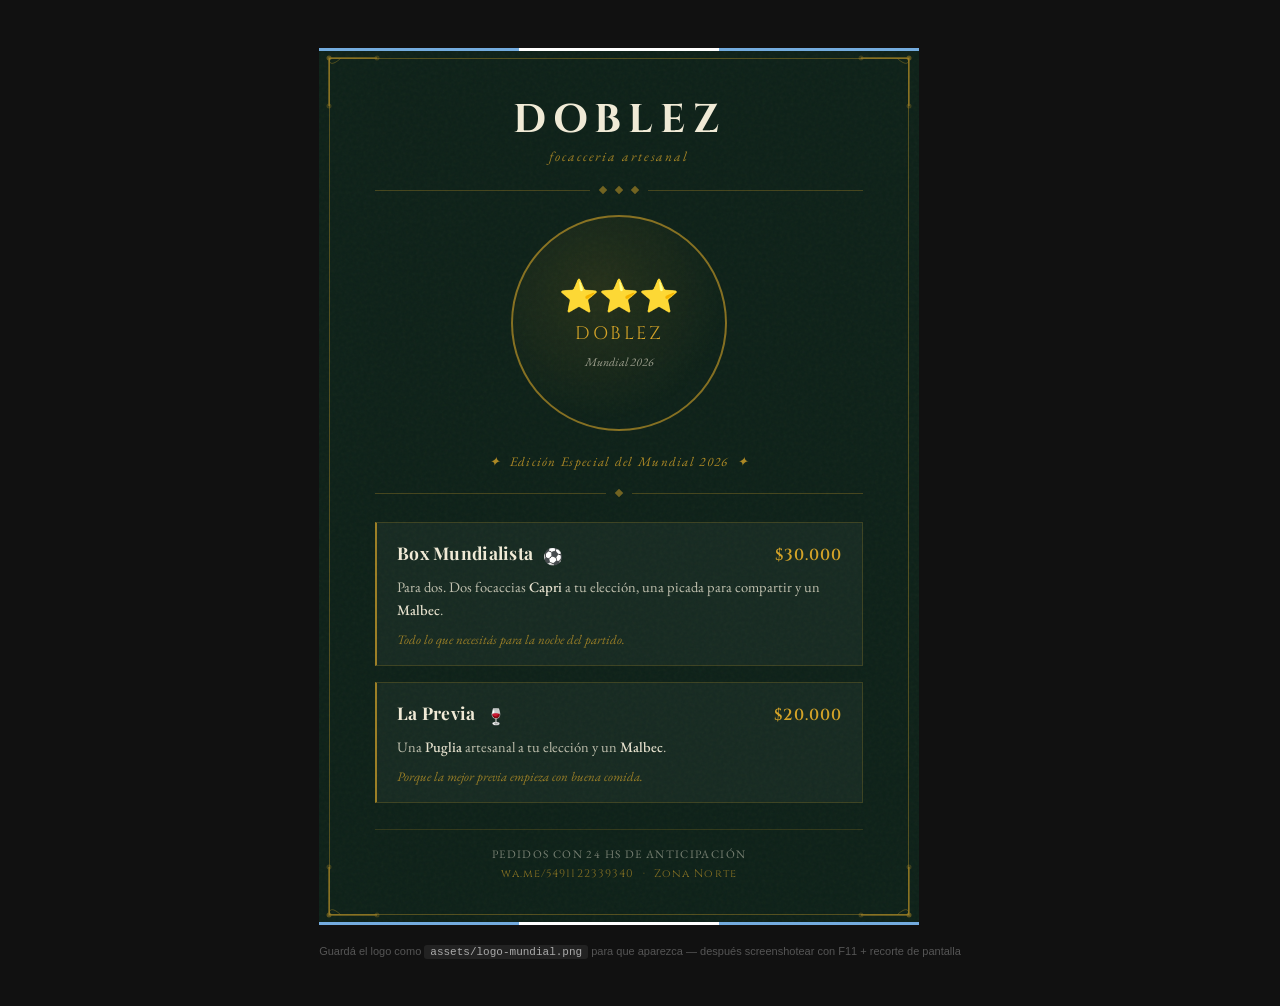
==== flyers/mundial-2026.html @ afcc997a "feat: add Mundial 2026 flyer" ====
<!DOCTYPE html>
<html lang="es">
<head>
  <meta charset="UTF-8">
  <title>Doblez — Mundial 2026</title>
  <link rel="preconnect" href="https://fonts.googleapis.com">
  <link href="https://fonts.googleapis.com/css2?family=Cinzel:wght@400;600;700&family=EB+Garamond:ital,wght@0,400;0,500;1,400;1,500&family=Playfair+Display:ital,wght@0,600;0,700;1,500&display=swap" rel="stylesheet">
  <style>
    * { margin: 0; padding: 0; box-sizing: border-box; }

    body {
      background: #111;
      min-height: 100vh;
      display: flex;
      align-items: flex-start;
      justify-content: center;
      padding: 48px 24px;
    }

    /* ── Flyer ──────────────────────────────────────────── */
    .flyer {
      width: 600px;
      background: #0c2017;
      position: relative;
      overflow: hidden;
      color: #f0ead6;
    }

    /* Outer gold border */
    .flyer::before {
      content: '';
      position: absolute;
      inset: 10px;
      border: 1px solid rgba(212,163,40,.35);
      pointer-events: none;
      z-index: 0;
    }

    /* Subtle noise texture overlay */
    .flyer::after {
      content: '';
      position: absolute;
      inset: 0;
      background-image: url("data:image/svg+xml,%3Csvg viewBox='0 0 200 200' xmlns='http://www.w3.org/2000/svg'%3E%3Cfilter id='n'%3E%3CfeTurbulence type='fractalNoise' baseFrequency='.85' numOctaves='4' stitchTiles='stitch'/%3E%3C/filter%3E%3Crect width='100%25' height='100%25' filter='url(%23n)' opacity='.04'/%3E%3C/svg%3E");
      pointer-events: none;
      z-index: 0;
    }

    /* ── SVG corner ornaments ───────────────────────────── */
    .corner {
      position: absolute;
      width: 56px;
      height: 56px;
      z-index: 2;
      opacity: .55;
    }
    .tl { top: 6px;  left: 6px; }
    .tr { top: 6px;  right: 6px;  transform: scaleX(-1); }
    .bl { bottom: 6px; left: 6px;  transform: scaleY(-1); }
    .br { bottom: 6px; right: 6px; transform: scale(-1,-1); }

    /* ── Inner layout ───────────────────────────────────── */
    .inner {
      position: relative;
      z-index: 3;
      padding: 52px 56px 44px;
      display: flex;
      flex-direction: column;
      align-items: center;
    }

    /* Brand */
    .brand-name {
      font-family: 'Cinzel', serif;
      font-size: 40px;
      font-weight: 700;
      letter-spacing: .18em;
      color: #f0ead6;
      line-height: 1;
    }
    .brand-sub {
      font-family: 'EB Garamond', serif;
      font-style: italic;
      font-size: 13.5px;
      letter-spacing: .14em;
      color: rgba(212,163,40,.75);
      margin-top: 7px;
    }

    /* Dividers */
    .divider {
      width: 100%;
      display: flex;
      align-items: center;
      gap: 10px;
      margin: 22px 0;
    }
    .div-line { flex: 1; height: 1px; background: rgba(212,163,40,.28); }
    .div-diamond {
      width: 6px; height: 6px;
      background: rgba(212,163,40,.5);
      transform: rotate(45deg);
      flex-shrink: 0;
    }

    /* Logo */
    .logo-wrap {
      position: relative;
      margin-bottom: 6px;
    }
    .logo-img {
      width: 216px;
      height: 216px;
      object-fit: contain;
      border-radius: 50%;
      filter: drop-shadow(0 0 24px rgba(212,163,40,.28))
              drop-shadow(0 4px 16px rgba(0,0,0,.5));
    }
    /* CSS logo placeholder — shown only when img fails */
    .logo-fallback {
      display: none;
      width: 216px;
      height: 216px;
      border-radius: 50%;
      border: 2.5px solid rgba(212,163,40,.6);
      background: radial-gradient(circle at 40% 35%, rgba(212,163,40,.12), transparent 70%);
      flex-direction: column;
      align-items: center;
      justify-content: center;
      gap: 6px;
    }
    .logo-img[data-broken] + .logo-fallback { display: flex; }

    .edition-badge {
      font-family: 'EB Garamond', serif;
      font-style: italic;
      font-size: 13px;
      letter-spacing: .1em;
      color: rgba(212,163,40,.8);
      margin-top: 16px;
      text-align: center;
    }

    /* Products section */
    .products {
      width: 100%;
      display: flex;
      flex-direction: column;
      gap: 16px;
      margin-top: 4px;
    }

    .product {
      border: 1px solid rgba(212,163,40,.2);
      border-left: 2.5px solid rgba(212,163,40,.7);
      background: rgba(255,255,255,.038);
      padding: 18px 20px 16px;
    }

    .product-row {
      display: flex;
      align-items: baseline;
      justify-content: space-between;
      margin-bottom: 9px;
      gap: 12px;
    }

    .product-name {
      font-family: 'Playfair Display', serif;
      font-weight: 700;
      font-size: 17.5px;
      color: #f0ead6;
      letter-spacing: .015em;
    }

    .product-emoji {
      font-size: 16px;
      margin-left: 6px;
      vertical-align: middle;
    }

    .product-price {
      font-family: 'Cinzel', serif;
      font-size: 16px;
      font-weight: 600;
      color: #d4a328;
      white-space: nowrap;
      flex-shrink: 0;
      letter-spacing: .06em;
    }

    .product-desc {
      font-family: 'EB Garamond', serif;
      font-size: 14.5px;
      line-height: 1.62;
      color: rgba(240,234,214,.78);
    }
    .product-desc strong {
      color: rgba(240,234,214,.96);
      font-weight: 500;
    }

    .product-tagline {
      font-family: 'EB Garamond', serif;
      font-style: italic;
      font-size: 13px;
      color: rgba(212,163,40,.68);
      margin-top: 8px;
      line-height: 1.5;
    }

    /* Flag stripe accent — thin Argentine colors top/bottom */
    .stripe {
      position: absolute;
      left: 0; right: 0;
      height: 3px;
      display: flex;
      z-index: 4;
    }
    .stripe-top { top: 0; }
    .stripe-bot { bottom: 0; }
    .stripe > span { flex: 1; }

    /* Footer */
    .footer {
      width: 100%;
      margin-top: 26px;
      padding-top: 16px;
      border-top: 1px solid rgba(212,163,40,.18);
      text-align: center;
      display: flex;
      flex-direction: column;
      gap: 5px;
    }
    .footer-pre {
      font-family: 'EB Garamond', serif;
      font-size: 11.5px;
      letter-spacing: .12em;
      text-transform: uppercase;
      color: rgba(240,234,214,.45);
    }
    .footer-contact {
      font-family: 'Cinzel', serif;
      font-size: 11px;
      letter-spacing: .1em;
      color: rgba(212,163,40,.6);
    }

    /* Print/screenshot hint */
    .hint {
      margin-top: 20px;
      text-align: center;
      font-family: sans-serif;
      font-size: 11px;
      color: #555;
    }
    @media print { .hint { display: none; } }
  </style>
</head>
<body>

<div>
<div class="flyer">

  <!-- Argentine flag stripe top -->
  <div class="stripe stripe-top">
    <span style="background:#74acdf"></span>
    <span style="background:#fff"></span>
    <span style="background:#74acdf"></span>
  </div>

  <!-- Corner SVG ornaments -->
  <svg class="corner tl" viewBox="0 0 56 56" fill="none">
    <path d="M4 52 L4 4 L52 4" stroke="#d4a328" stroke-width="1.5"/>
    <path d="M4 4 C4 16 16 4 16 4" stroke="#d4a328" stroke-width="1" fill="none" opacity=".6"/>
    <circle cx="4" cy="4" r="2.5" fill="#d4a328" opacity=".7"/>
    <circle cx="4" cy="52" r="2.5" fill="#d4a328" opacity=".4"/>
    <circle cx="52" cy="4" r="2.5" fill="#d4a328" opacity=".4"/>
  </svg>
  <svg class="corner tr" viewBox="0 0 56 56" fill="none">
    <path d="M4 52 L4 4 L52 4" stroke="#d4a328" stroke-width="1.5"/>
    <path d="M4 4 C4 16 16 4 16 4" stroke="#d4a328" stroke-width="1" fill="none" opacity=".6"/>
    <circle cx="4" cy="4" r="2.5" fill="#d4a328" opacity=".7"/>
    <circle cx="4" cy="52" r="2.5" fill="#d4a328" opacity=".4"/>
    <circle cx="52" cy="4" r="2.5" fill="#d4a328" opacity=".4"/>
  </svg>
  <svg class="corner bl" viewBox="0 0 56 56" fill="none">
    <path d="M4 52 L4 4 L52 4" stroke="#d4a328" stroke-width="1.5"/>
    <path d="M4 4 C4 16 16 4 16 4" stroke="#d4a328" stroke-width="1" fill="none" opacity=".6"/>
    <circle cx="4" cy="4" r="2.5" fill="#d4a328" opacity=".7"/>
    <circle cx="4" cy="52" r="2.5" fill="#d4a328" opacity=".4"/>
    <circle cx="52" cy="4" r="2.5" fill="#d4a328" opacity=".4"/>
  </svg>
  <svg class="corner br" viewBox="0 0 56 56" fill="none">
    <path d="M4 52 L4 4 L52 4" stroke="#d4a328" stroke-width="1.5"/>
    <path d="M4 4 C4 16 16 4 16 4" stroke="#d4a328" stroke-width="1" fill="none" opacity=".6"/>
    <circle cx="4" cy="4" r="2.5" fill="#d4a328" opacity=".7"/>
    <circle cx="4" cy="52" r="2.5" fill="#d4a328" opacity=".4"/>
    <circle cx="52" cy="4" r="2.5" fill="#d4a328" opacity=".4"/>
  </svg>

  <div class="inner">

    <!-- Brand header -->
    <div style="text-align:center">
      <div class="brand-name">DOBLEZ</div>
      <div class="brand-sub">focacceria artesanal</div>
    </div>

    <div class="divider">
      <div class="div-line"></div>
      <div class="div-diamond"></div>
      <div class="div-diamond"></div>
      <div class="div-diamond"></div>
      <div class="div-line"></div>
    </div>

    <!-- Logo -->
    <div class="logo-wrap">
      <img class="logo-img"
           src="../assets/logo-mundial.png"
           alt="Doblez — Edición Mundial 2026"
           onerror="this.style.display='none';this.nextElementSibling.style.display='flex'">
      <div class="logo-fallback">
        <span style="font-size:32px">⭐⭐⭐</span>
        <span style="font-family:'Cinzel',serif;font-size:18px;color:#d4a328;letter-spacing:.14em">DOBLEZ</span>
        <span style="font-family:'EB Garamond',serif;font-style:italic;font-size:12px;color:rgba(240,234,214,.6);margin-top:2px">Mundial 2026</span>
      </div>
    </div>

    <div class="edition-badge">✦&nbsp;&nbsp;Edición Especial del Mundial 2026&nbsp;&nbsp;✦</div>

    <div class="divider" style="margin: 20px 0 22px">
      <div class="div-line"></div>
      <div class="div-diamond"></div>
      <div class="div-line"></div>
    </div>

    <!-- Products -->
    <div class="products">

      <div class="product">
        <div class="product-row">
          <div>
            <span class="product-name">Box Mundialista</span>
            <span class="product-emoji">⚽</span>
          </div>
          <div class="product-price">$30.000</div>
        </div>
        <div class="product-desc">
          Para dos. Dos focaccias <strong>Capri</strong> a tu elección, una picada para compartir y un <strong>Malbec</strong>.
        </div>
        <div class="product-tagline">Todo lo que necesitás para la noche del partido.</div>
      </div>

      <div class="product">
        <div class="product-row">
          <div>
            <span class="product-name">La Previa</span>
            <span class="product-emoji">🍷</span>
          </div>
          <div class="product-price">$20.000</div>
        </div>
        <div class="product-desc">
          Una <strong>Puglia</strong> artesanal a tu elección y un <strong>Malbec</strong>.
        </div>
        <div class="product-tagline">Porque la mejor previa empieza con buena comida.</div>
      </div>

    </div>

    <!-- Footer -->
    <div class="footer">
      <div class="footer-pre">Pedidos con 24 hs de anticipación</div>
      <div class="footer-contact">wa.me/5491122339340 &nbsp;·&nbsp; Zona Norte</div>
    </div>

  </div>

  <!-- Argentine flag stripe bottom -->
  <div class="stripe stripe-bot">
    <span style="background:#74acdf"></span>
    <span style="background:#fff"></span>
    <span style="background:#74acdf"></span>
  </div>

</div>

<div class="hint">
  Guardá el logo como <code style="background:#222;color:#aaa;padding:1px 6px;border-radius:3px">assets/logo-mundial.png</code>
  para que aparezca — después screenshotear con F11 + recorte de pantalla
</div>
</div>

</body>
</html>
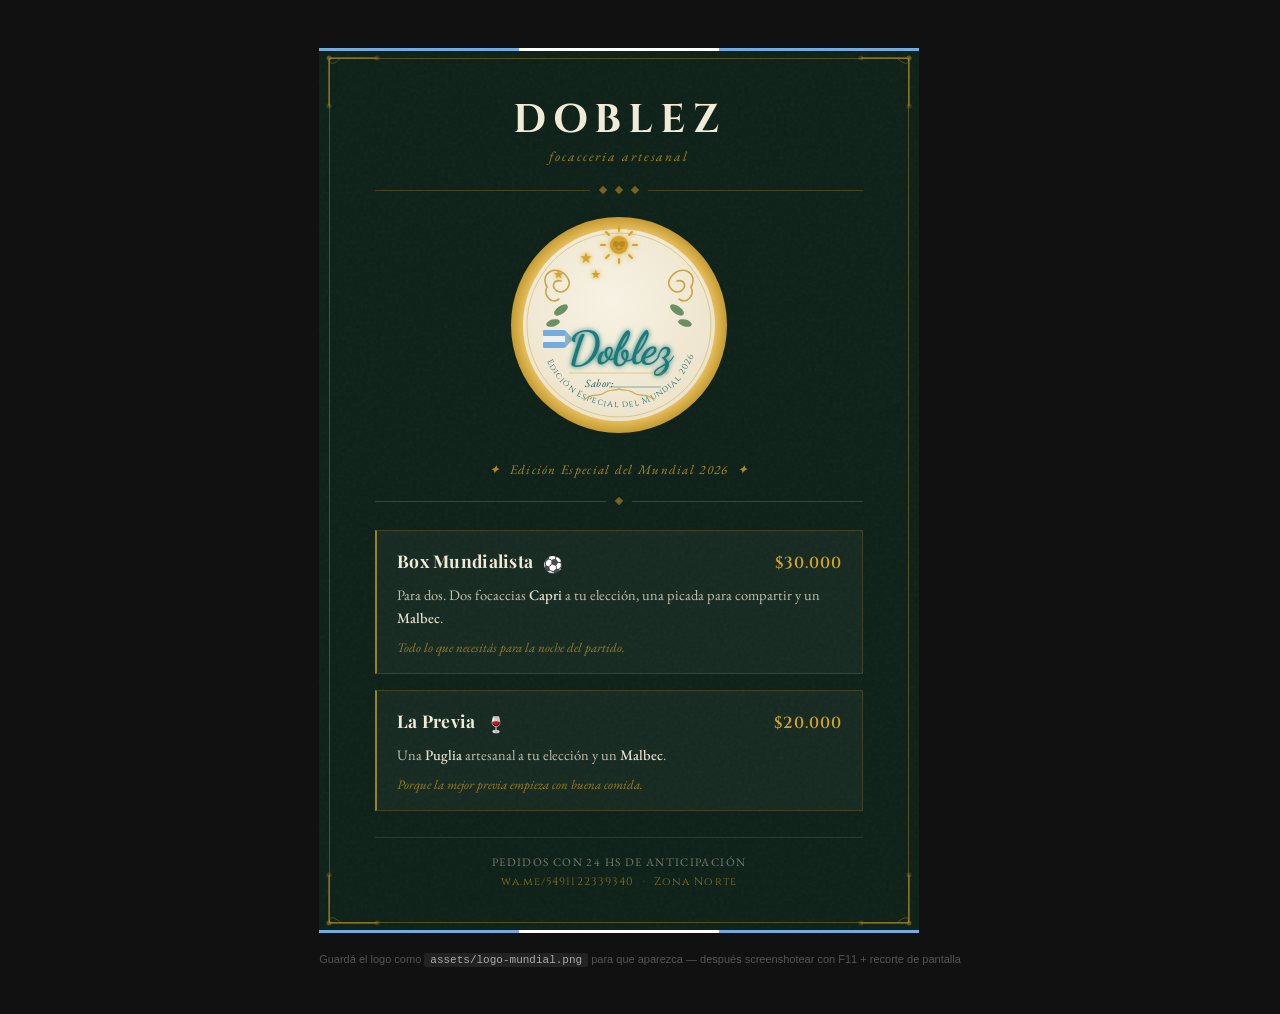
==== commit 87170f56: "feat: embed SVG logo in Mundial flyer (no external image needed)" ====
--- a/flyers/mundial-2026.html
+++ b/flyers/mundial-2026.html
@@ -4,7 +4,7 @@
   <meta charset="UTF-8">
   <title>Doblez — Mundial 2026</title>
   <link rel="preconnect" href="https://fonts.googleapis.com">
-  <link href="https://fonts.googleapis.com/css2?family=Cinzel:wght@400;600;700&family=EB+Garamond:ital,wght@0,400;0,500;1,400;1,500&family=Playfair+Display:ital,wght@0,600;0,700;1,500&display=swap" rel="stylesheet">
+  <link href="https://fonts.googleapis.com/css2?family=Cinzel:wght@400;600;700&family=EB+Garamond:ital,wght@0,400;0,500;1,400;1,500&family=Playfair+Display:ital,wght@0,600;0,700;1,500&family=Dancing+Script:wght@700&display=swap" rel="stylesheet">
   <style>
     * { margin: 0; padding: 0; box-sizing: border-box; }
 
@@ -315,17 +315,122 @@
       <div class="div-line"></div>
     </div>
 
-    <!-- Logo -->
+    <!-- Logo SVG embebido -->
     <div class="logo-wrap">
-      <img class="logo-img"
-           src="../assets/logo-mundial.png"
-           alt="Doblez — Edición Mundial 2026"
-           onerror="this.style.display='none';this.nextElementSibling.style.display='flex'">
-      <div class="logo-fallback">
-        <span style="font-size:32px">⭐⭐⭐</span>
-        <span style="font-family:'Cinzel',serif;font-size:18px;color:#d4a328;letter-spacing:.14em">DOBLEZ</span>
-        <span style="font-family:'EB Garamond',serif;font-style:italic;font-size:12px;color:rgba(240,234,214,.6);margin-top:2px">Mundial 2026</span>
-      </div>
+      <svg width="220" height="220" viewBox="0 0 220 220" xmlns="http://www.w3.org/2000/svg">
+        <defs>
+          <radialGradient id="bgGrad" cx="45%" cy="38%" r="60%">
+            <stop offset="0%"   stop-color="#f7f2e4"/>
+            <stop offset="100%" stop-color="#ede4cc"/>
+          </radialGradient>
+          <radialGradient id="goldRing" cx="50%" cy="50%" r="50%">
+            <stop offset="75%"  stop-color="#b8882a"/>
+            <stop offset="88%"  stop-color="#e8c060"/>
+            <stop offset="100%" stop-color="#c49a30"/>
+          </radialGradient>
+          <filter id="glow">
+            <feGaussianBlur stdDeviation="2.5" result="blur"/>
+            <feMerge><feMergeNode in="blur"/><feMergeNode in="SourceGraphic"/></feMerge>
+          </filter>
+        </defs>
+
+        <!-- Outer gold ring -->
+        <circle cx="110" cy="110" r="108" fill="url(#goldRing)"/>
+        <!-- Inner cream face -->
+        <circle cx="110" cy="110" r="96"  fill="url(#bgGrad)"/>
+
+        <!-- Decorative inner ring line -->
+        <circle cx="110" cy="110" r="92"  fill="none" stroke="#c49a30" stroke-width=".8" stroke-opacity=".5"/>
+
+        <!-- Sun of May (top center) -->
+        <g transform="translate(110,30)" filter="url(#glow)">
+          <circle r="9" fill="#d4a328"/>
+          <!-- Sun rays -->
+          <g stroke="#d4a328" stroke-width="2" stroke-linecap="round">
+            <line x1="0" y1="-14" x2="0" y2="-18"/>
+            <line x1="0" y1="14"  x2="0" y2="18"/>
+            <line x1="-14" y1="0" x2="-18" y2="0"/>
+            <line x1="14"  y1="0" x2="18"  y2="0"/>
+            <line x1="-10" y1="-10" x2="-13" y2="-13"/>
+            <line x1="10"  y1="-10" x2="13"  y2="-13"/>
+            <line x1="-10" y1="10"  x2="-13" y2="13"/>
+            <line x1="10"  y1="10"  x2="13"  y2="13"/>
+          </g>
+          <!-- Sun face -->
+          <circle r="3" fill="#b8882a" cx="-3" cy="-1"/>
+          <circle r="3" fill="#b8882a" cx="3"  cy="-1"/>
+          <path d="M-3,3 Q0,6 3,3" stroke="#b8882a" stroke-width="1.2" fill="none" stroke-linecap="round"/>
+        </g>
+
+        <!-- Three stars -->
+        <g fill="#d4a328" filter="url(#glow)">
+          <!-- Left star -->
+          <polygon points="88,58 89.8,63.5 95.5,63.5 91,67 92.8,72.5 88,69 83.2,72.5 85,67 80.5,63.5 86.2,63.5" transform="scale(.62) translate(52,30)"/>
+          <!-- Center star -->
+          <polygon points="110,53 112,59 118,59 113.2,62.8 115.2,68.8 110,65 104.8,68.8 106.8,62.8 102,59 108,59" transform="scale(.7) translate(0,0)"/>
+          <!-- Right star -->
+          <polygon points="132,58 133.8,63.5 139.5,63.5 135,67 136.8,72.5 132,69 127.2,72.5 129,67 124.5,63.5 130.2,63.5" transform="scale(.62) translate(-52,30)"/>
+        </g>
+
+        <!-- Gold baroque flourishes top -->
+        <g fill="none" stroke="#c49a30" stroke-width="1.6" stroke-linecap="round" opacity=".85">
+          <!-- Left flourish -->
+          <path d="M38,72 C30,58 48,48 58,62 C64,70 56,80 48,76"/>
+          <path d="M48,76 C42,72 44,64 52,66"/>
+          <path d="M38,72 C34,80 42,90 50,84"/>
+          <!-- Right flourish (mirror) -->
+          <path d="M182,72 C190,58 172,48 162,62 C156,70 164,80 172,76"/>
+          <path d="M172,76 C178,72 176,64 168,66"/>
+          <path d="M182,72 C186,80 178,90 170,84"/>
+        </g>
+
+        <!-- Green leaf accents -->
+        <g fill="#4a7a4a" opacity=".8">
+          <ellipse cx="52"  cy="95"  rx="8"  ry="4"  transform="rotate(-35,52,95)"/>
+          <ellipse cx="44"  cy="108" rx="7"  ry="3.5" transform="rotate(-15,44,108)"/>
+          <ellipse cx="168" cy="95"  rx="8"  ry="4"  transform="rotate(35,168,95)"/>
+          <ellipse cx="176" cy="108" rx="7"  ry="3.5" transform="rotate(15,176,108)"/>
+        </g>
+
+        <!-- Argentine flag ribbon (left side) -->
+        <g transform="translate(34,115)">
+          <rect x="0"  y="0" width="22" height="6" rx="1" fill="#74acdf"/>
+          <rect x="0"  y="6" width="22" height="6" rx="1" fill="#f0f0f0"/>
+          <rect x="0" y="12" width="22" height="6" rx="1" fill="#74acdf"/>
+          <!-- ribbon tail -->
+          <path d="M22,0 L30,9 L22,18" fill="#4a8cbf" opacity=".6"/>
+        </g>
+
+        <!-- "Doblez" script text — main -->
+        <text x="110" y="148"
+              font-family="'Dancing Script', cursive"
+              font-size="46"
+              font-weight="700"
+              text-anchor="middle"
+              fill="#1a7a7a"
+              filter="url(#glow)"
+              letter-spacing="-1">Doblez</text>
+
+        <!-- Separator line -->
+        <line x1="60" y1="158" x2="160" y2="158" stroke="#c49a30" stroke-width=".8" opacity=".5"/>
+
+        <!-- Bottom text: Sabor -->
+        <text x="90" y="172" font-family="'EB Garamond', Georgia, serif" font-size="11"
+              font-style="italic" fill="#1a5a5a" text-anchor="middle" letter-spacing=".5">Sabor:</text>
+        <line x1="100" y1="172" x2="152" y2="172" stroke="#1a7a7a" stroke-width=".9" opacity=".6"/>
+
+        <!-- Bottom curved text -->
+        <path id="arcBot" d="M 32,130 A 80,80 0 0 0 188,130" fill="none"/>
+        <text font-family="'Cinzel', serif" font-size="8.5" fill="#1a6a6a" letter-spacing=".8">
+          <textPath href="#arcBot" startOffset="8%">Edición Especial del Mundial 2026</textPath>
+        </text>
+
+        <!-- Gold bottom flourish -->
+        <g fill="none" stroke="#c49a30" stroke-width="1.4" stroke-linecap="round" opacity=".7">
+          <path d="M75,185 C80,178 90,182 95,178 C100,174 105,176 110,174"/>
+          <path d="M145,185 C140,178 130,182 125,178 C120,174 115,176 110,174"/>
+        </g>
+      </svg>
     </div>
 
     <div class="edition-badge">✦&nbsp;&nbsp;Edición Especial del Mundial 2026&nbsp;&nbsp;✦</div>
